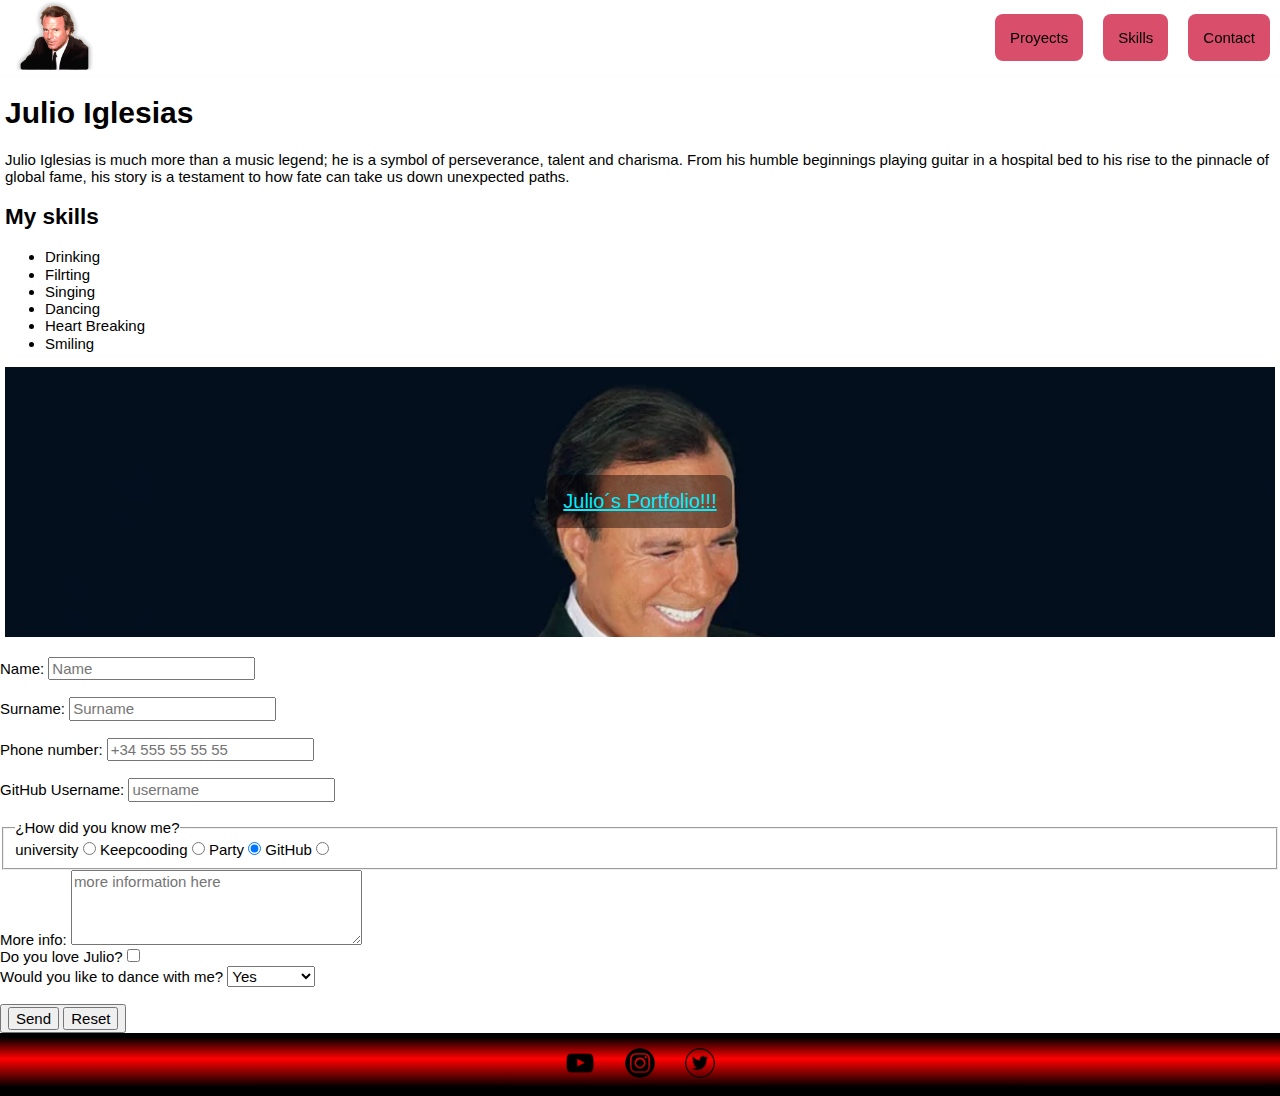
==== index.html @ 53099972 "estructuring the form" ====
<!DOCTYPE html>
<html lang="en">

<head>
    <meta charset="UTF-8">
    <meta name="viewport" content="width=device-width, initial-scale=1.0">
    <title>portfolio</title>
    <link rel="stylesheet" href="styles/normalize .css">
    <link rel="stylesheet" href="styles/common.css">
    <link rel="stylesheet" href="styles/header.css">
    <link rel="stylesheet" href="styles/banner.css">
    <link rel="stylesheet" href="styles/footer.css">
    <link rel="stylesheet" href="styles\form.css">
    <link rel="stylesheet" href="styles\comp.css">

</head>

<body class="all-body">

    <header class="header">
        <img class="header_image" src="assets\app\footer&header\julio png.png" alt="juio iglesias meme">
        <a class="comps btn_menu" href="#Menu">Menu</a>
        <div class="hiddbtn" style="display: flex; ">
            <a class="comps hiddenbtns" href="proyects.html">Proyects</a>
            <a class="comps hiddenbtns" href="#Skills">Skills</a>
            <a class="comps hiddenbtns" href="#Contact">Contact</a>
        </div>
    </header>

    <main class="main">
        <section class="name_description">
            <h1>Julio Iglesias</h1>
            <p>Julio Iglesias is much more than a music legend; he is a symbol of perseverance, talent and charisma.
                From his humble beginnings playing guitar in a hospital bed to his rise to the pinnacle of global fame,
                his story is a testament to how fate can take us down unexpected paths.</p>
        </section>

        <section id="Skills">
            <div class="skill_title">
                <h2>My skills</h1>
            </div>
            <div class="skills_bars">
                <ul>
                    <li>Drinking</li>
                    <li>Filrting</li>
                    <li>Singing</li>
                    <li>Dancing</li>
                    <li>Heart Breaking</li>
                    <li>Smiling</li>
                </ul>
            </div>
        </section>

        <section class="banner">
            <img src="assets\app\body\banner768.webp">
            <div class="content">
                <a href="proyects.html">Julio´s Portfolio!!!</a>
            </div>
        </section>
    </main>

    <section class="form">
        <form method="post">
            <div id="Contact">
                <label for="name">Name:</label>
                <input class="form_inputs" type="text" 
                name="name" id="name" placeholder="Name" 
                pattern="[a-zA-ZñÑáéíóúÁÉÍÓÚ\s]+" title="Please enter a valid name, only letters and spaces" 
                required>
            </div>
            <br>
            <div>
                <label for="Surname">Surname:</label>
                <input class="form_inputs" type="text" 
                name="Surname" id="Surname" placeholder="Surname"
                pattern="[a-zA-ZñÑáéíóúÁÉÍÓÚ\s]+" title="Please enter a valid surname, only letters and spaces"
                required>
            </div>
            <br>
            <div>
                <label for="Phone">Phone number:</label>
                <input class="form_inputs" type="tel" 
                name="Phone" id="Phone" placeholder="+34 555 55 55 55" 
                required 
                pattern="\+34 [0-9]{3} [0-9]{2} [0-9]{2} [0-9]{2}">
            </div>
            <br>
            <div>
                <label for="github">GitHub Username:</label>
                <input class="form_inputs" 
                type="text" name="github" 
                id="github" placeholder="username" 
                title="The username must contain only letters, numbers, and hyphens. It cannot start or end with a hyphen, and must be between 1 and 39 characters long." 
                required>
            </div>
        </form>
    </section>
    <br>
    <fieldset class="how">
        <legend for="choose">¿How did you know me?</legend>
        <label for="university">university</label>
        <input type="radio" id="university" name="how">
        <label for="Keepcooding">Keepcooding</label>
        <input type="radio" id="Keepcooding" name="how">
        <label for="Party">Party</label>
        <input type="radio" id="Party" name="how" checked>
        <label for="GitHub">GitHub</label>
        <input type="radio" id="GitHub" name="how">
    </fieldset>
    
    <div class="more_info">
        <label for="info">More info:</label>
        <textarea name="info" id="info" cols="30" rows="4" placeholder="more information here"></textarea>
    </div>
    

    <div class="love">
        <div>
            <label for="checkbox">Do you love Julio?</label>
            <input type="checkbox" name="checkbox" id="checkbox" maxlength="50">
        </div>
        <div>
            <label for="dance">Would you like to dance with me?</label>
            <select name="dance" id="dance">
                <option value="Yes">Yes</option>
                <option value="Of course">Of course</option>
            </select>
        </div>
    </div>
    <br>
    <div class="submit">
        <button>
            <input type="submit" value="Send">
            <input type="reset" value="Reset">
        </button>
    </div>
    

    <footer class="footer">
        <a href="https://www.youtube.com/channel/UCRdbdzGS_oGvT1CttIUzPFA" target="_blank" rel="noopener noreferrer">
            <img class="png" src="assets\app\footer&header\yt.png" alt="my  youtube account">
        </a>
        <a href="https://www.instagram.com/julioiglesias/?hl=es" target="_blank" rel="noopener noreferrer">
            <img class="png" src="assets\app\footer&header\ig.png" alt="my instagram account">
        </a>
        <a href="https://x.com/julioiglesias?lang=es" target="_blank" rel="noopener noreferrer">
            <img class="png" src="assets\app\footer&header\twitter.png" alt="my x account">
        </a>
    </footer>
</body>

</html>
---- styles/normalize .css ----
/*! normalize.css v8.0.1 | MIT License | github.com/necolas/normalize.css */

/* Document
   ========================================================================== */

/**
 * 1. Correct the line height in all browsers.
 * 2. Prevent adjustments of font size after orientation changes in iOS.
 */

html {
  line-height: 1.15; /* 1 */
  -webkit-text-size-adjust: 100%; /* 2 */
}

/* Sections
   ========================================================================== */

/**
 * Remove the margin in all browsers.
 */

body {
  margin: 0;
}

/**
 * Render the `main` element consistently in IE.
 */

main {
  display: block;
}

/**
 * Correct the font size and margin on `h1` elements within `section` and
 * `article` contexts in Chrome, Firefox, and Safari.
 */

h1 {
  font-size: 2em;
  margin: 0.67em 0;
}

/* Grouping content
   ========================================================================== */

/**
 * 1. Add the correct box sizing in Firefox.
 * 2. Show the overflow in Edge and IE.
 */

hr {
  box-sizing: content-box; /* 1 */
  height: 0; /* 1 */
  overflow: visible; /* 2 */
}

/**
 * 1. Correct the inheritance and scaling of font size in all browsers.
 * 2. Correct the odd `em` font sizing in all browsers.
 */

pre {
  font-family: monospace, monospace; /* 1 */
  font-size: 1em; /* 2 */
}

/* Text-level semantics
   ========================================================================== */

/**
 * Remove the gray background on active links in IE 10.
 */

a {
  background-color: transparent;
}

/**
 * 1. Remove the bottom border in Chrome 57-
 * 2. Add the correct text decoration in Chrome, Edge, IE, Opera, and Safari.
 */

abbr[title] {
  border-bottom: none; /* 1 */
  text-decoration: underline; /* 2 */
  text-decoration: underline dotted; /* 2 */
}

/**
 * Add the correct font weight in Chrome, Edge, and Safari.
 */

b,
strong {
  font-weight: bolder;
}

/**
 * 1. Correct the inheritance and scaling of font size in all browsers.
 * 2. Correct the odd `em` font sizing in all browsers.
 */

code,
kbd,
samp {
  font-family: monospace, monospace; /* 1 */
  font-size: 1em; /* 2 */
}

/**
 * Add the correct font size in all browsers.
 */

small {
  font-size: 80%;
}

/**
 * Prevent `sub` and `sup` elements from affecting the line height in
 * all browsers.
 */

sub,
sup {
  font-size: 75%;
  line-height: 0;
  position: relative;
  vertical-align: baseline;
}

sub {
  bottom: -0.25em;
}

sup {
  top: -0.5em;
}

/* Embedded content
   ========================================================================== */

/**
 * Remove the border on images inside links in IE 10.
 */

img {
  border-style: none;
}

/* Forms
   ========================================================================== */

/**
 * 1. Change the font styles in all browsers.
 * 2. Remove the margin in Firefox and Safari.
 */

button,
input,
optgroup,
select,
textarea {
  font-family: inherit; /* 1 */
  font-size: 100%; /* 1 */
  line-height: 1.15; /* 1 */
  margin: 0; /* 2 */
}

/**
 * Show the overflow in IE.
 * 1. Show the overflow in Edge.
 */

button,
input { /* 1 */
  overflow: visible;
}

/**
 * Remove the inheritance of text transform in Edge, Firefox, and IE.
 * 1. Remove the inheritance of text transform in Firefox.
 */

button,
select { /* 1 */
  text-transform: none;
}

/**
 * Correct the inability to style clickable types in iOS and Safari.
 */

button,
[type="button"],
[type="reset"],
[type="submit"] {
  -webkit-appearance: button;
}

/**
 * Remove the inner border and padding in Firefox.
 */

button::-moz-focus-inner,
[type="button"]::-moz-focus-inner,
[type="reset"]::-moz-focus-inner,
[type="submit"]::-moz-focus-inner {
  border-style: none;
  padding: 0;
}

/**
 * Restore the focus styles unset by the previous rule.
 */

button:-moz-focusring,
[type="button"]:-moz-focusring,
[type="reset"]:-moz-focusring,
[type="submit"]:-moz-focusring {
  outline: 1px dotted ButtonText;
}

/**
 * Correct the padding in Firefox.
 */

fieldset {
  padding: 0.35em 0.75em 0.625em;
}

/**
 * 1. Correct the text wrapping in Edge and IE.
 * 2. Correct the color inheritance from `fieldset` elements in IE.
 * 3. Remove the padding so developers are not caught out when they zero out
 *    `fieldset` elements in all browsers.
 */

legend {
  box-sizing: border-box; /* 1 */
  color: inherit; /* 2 */
  display: table; /* 1 */
  max-width: 100%; /* 1 */
  padding: 0; /* 3 */
  white-space: normal; /* 1 */
}

/**
 * Add the correct vertical alignment in Chrome, Firefox, and Opera.
 */

progress {
  vertical-align: baseline;
}

/**
 * Remove the default vertical scrollbar in IE 10+.
 */

textarea {
  overflow: auto;
}

/**
 * 1. Add the correct box sizing in IE 10.
 * 2. Remove the padding in IE 10.
 */

[type="checkbox"],
[type="radio"] {
  box-sizing: border-box; /* 1 */
  padding: 0; /* 2 */
}

/**
 * Correct the cursor style of increment and decrement buttons in Chrome.
 */

[type="number"]::-webkit-inner-spin-button,
[type="number"]::-webkit-outer-spin-button {
  height: auto;
}

/**
 * 1. Correct the odd appearance in Chrome and Safari.
 * 2. Correct the outline style in Safari.
 */

[type="search"] {
  -webkit-appearance: textfield; /* 1 */
  outline-offset: -2px; /* 2 */
}

/**
 * Remove the inner padding in Chrome and Safari on macOS.
 */

[type="search"]::-webkit-search-decoration {
  -webkit-appearance: none;
}

/**
 * 1. Correct the inability to style clickable types in iOS and Safari.
 * 2. Change font properties to `inherit` in Safari.
 */

::-webkit-file-upload-button {
  -webkit-appearance: button; /* 1 */
  font: inherit; /* 2 */
}

/* Interactive
   ========================================================================== */

/*
 * Add the correct display in Edge, IE 10+, and Firefox.
 */

details {
  display: block;
}

/*
 * Add the correct display in all browsers.
 */

summary {
  display: list-item;
}

/* Misc
   ========================================================================== */

/**
 * Add the correct display in IE 10+.
 */

template {
  display: none;
}

/**
 * Add the correct display in IE 10.
 */

[hidden] {
  display: none;
}

*{
  box-sizing: border-box;
}
---- styles/common.css ----
:root{
    --bg-color: #000000;
    --foot-bg: #c2dfe3;
    --main-font: sans-serif;
    --main-font-color: #ffffff;
    --head-color : rgba(22, 22, 27, 0);
    font-size: 15px ;
    font-family: "Roboto", sans-serif;
    font-weight: 500;
    
}
.all-body{
    background-color: var(--bg-color);
    font-family: var(--main-font);
    color: var(--main-font-color);
}
.main{
    margin-left: 5px;
    margin-right: 5px;
} 

@media print{
    .header, .footer{
        display: none;
    }
}

@media screen and (prefers-color-scheme: light){
    :root{
        --bg-color: #ffffff;
        --main-font-color: #000000;
    }
}
---- styles/header.css ----
.header{
    position: sticky;
    top: 0;
    z-index: 10;
    background-color:var(--head-color);
    display: flex;   
    justify-content:space-between;
    align-items: center;
    border-bottom: 1px solid rgb(253, 252, 252);
    .btn_menu{
        position: fixed;
        right: 0;
        margin-right: 1rem;
        padding: 18px;
    }
    .hiddenbtns{
        display: flex;
        justify-content: space-between;
        width: 50%;
        margin: 10px;
        padding: 15px;
        display: none;
    }

    @media screen and (width > 768px ){
        .hiddenbtns{
            display: block;
        }
        .btn_menu{
            display:none;
        }
    }

    .header_image{
        width: auto;
        height: 5rem;
        margin-left: 1rem;
    }
}
---- styles/banner.css ----
.banner {
    height: 30vh;
    display: flex;                      
    align-items: center;               
    justify-content: center;            
    position: relative;
    overflow: hidden;
    margin-bottom: 20px;

    .content {
        a{
            font-size: 20px;
            padding: 1rem;
            color: rgb(5, 236, 253);
            background-color: rgba(9, 1, 1, 0.436);
            border-radius: 10px;
            display: inline-block;  
            }           
        }

    img {
        z-index: -1;
        width: 100%;
        height: auto;
        position: absolute;
        top: 0;                       
        left: 0;                     
    }
}
---- styles/footer.css ----
.footer{
    padding: 1rem;
    background: rgb(0,0,0);
    background: linear-gradient(0deg, rgba(0,0,0,1) 14%, rgba(255,1,1,1) 59%, rgba(0,0,0,1) 93%);display: flex;
    justify-content: center;
    gap: 2em;
    flex-wrap: wrap;

    img{
        width: 2em;
        height: auto;
    }
}
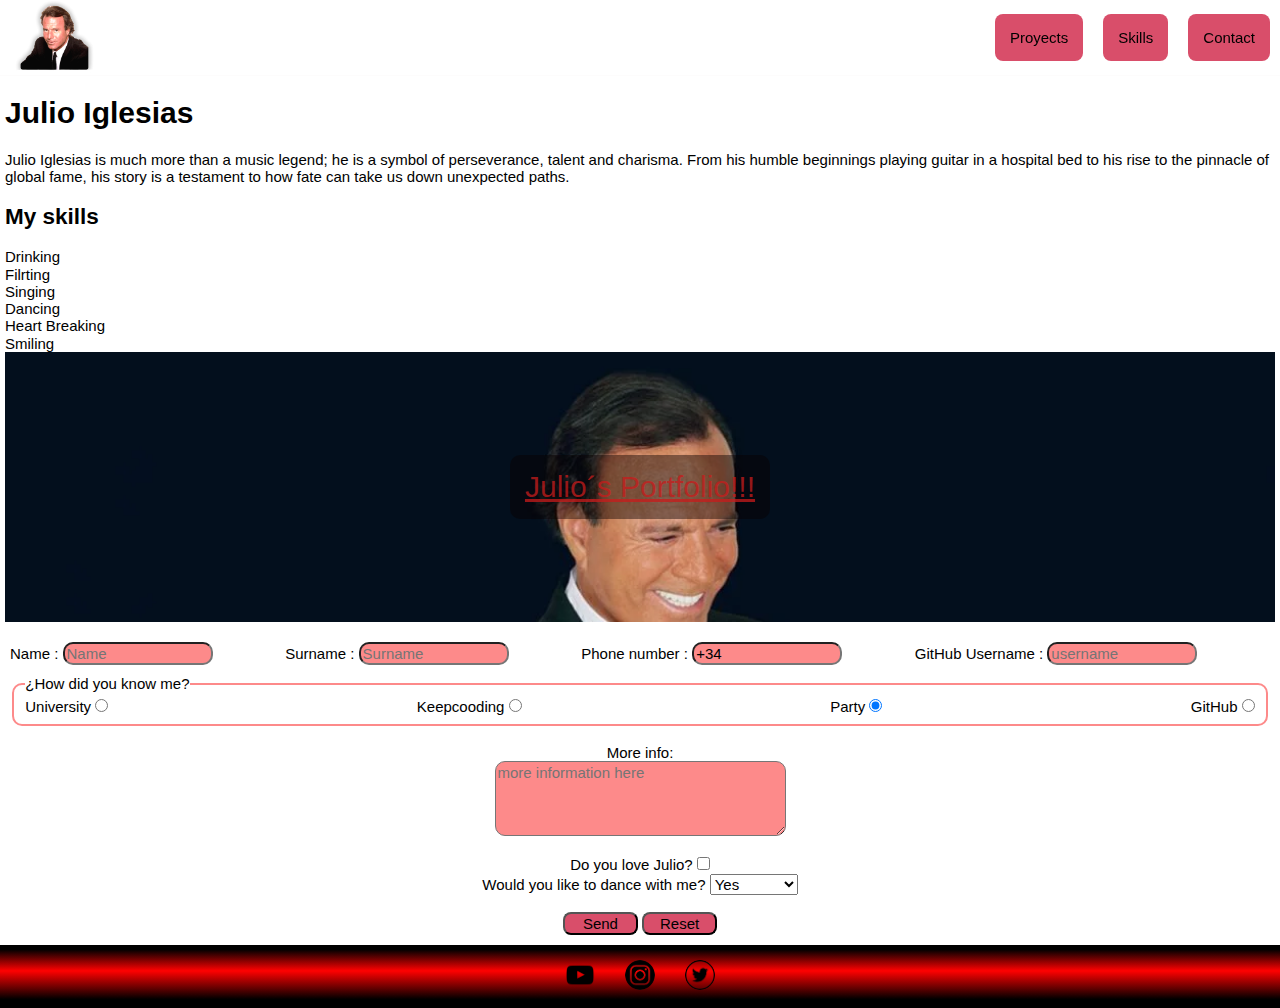
==== commit 2fc46466: "form finished" ====
--- a/index.html
+++ b/index.html
@@ -12,19 +12,20 @@
     <link rel="stylesheet" href="styles/footer.css">
     <link rel="stylesheet" href="styles\form.css">
     <link rel="stylesheet" href="styles\comp.css">
+    <link rel="stylesheet" href="styles\progress_bars.css">
 
 </head>
 
 <body class="all-body">
 
     <header class="header">
-        <img class="header_image" src="assets\app\footer&header\julio png.png" alt="juio iglesias meme">
-        <a class="comps btn_menu" href="#Menu">Menu</a>
-        <div class="hiddbtn" style="display: flex; ">
-            <a class="comps hiddenbtns" href="proyects.html">Proyects</a>
-            <a class="comps hiddenbtns" href="#Skills">Skills</a>
-            <a class="comps hiddenbtns" href="#Contact">Contact</a>
-        </div>
+            <img class="header_image" src="assets\app\footer&header\julio png.png" alt="juio iglesias meme">
+            <a class="comps btn_menu" href="#Menu">Menu</a>
+            <div class="hiddbtn" style="display: flex; ">
+                <a class="comps hiddenbtns" href="proyects.html">Proyects</a>
+                <a class="comps hiddenbtns" href="#Skills">Skills</a>
+                <a class="comps hiddenbtns" href="#Contact">Contact</a>
+            </div>
     </header>
 
     <main class="main">
@@ -36,18 +37,16 @@
         </section>
 
         <section id="Skills">
-            <div class="skill_title">
+            <div>
                 <h2>My skills</h1>
             </div>
-            <div class="skills_bars">
-                <ul>
-                    <li>Drinking</li>
-                    <li>Filrting</li>
-                    <li>Singing</li>
-                    <li>Dancing</li>
-                    <li>Heart Breaking</li>
-                    <li>Smiling</li>
-                </ul>
+            <div class="progress-bar">
+                    <div class="progress-element">Drinking</div>
+                    <div class="progress-element">Filrting</div>
+                    <div class="progress-element">Singing</div>
+                    <div class="progress-element">Dancing</div>
+                    <div class="progress-element">Heart Breaking</div>
+                    <div class="progress-element">Smiling</div>
             </div>
         </section>
 
@@ -59,65 +58,70 @@
         </section>
     </main>
 
-    <section class="form">
-        <form method="post">
-            <div id="Contact">
-                <label for="name">Name:</label>
-                <input class="form_inputs" type="text" 
-                name="name" id="name" placeholder="Name" 
-                pattern="[a-zA-ZñÑáéíóúÁÉÍÓÚ\s]+" title="Please enter a valid name, only letters and spaces" 
-                required>
+    <form class="full-form"  method="post">
+        <section class="form">
+            <div class="form_element" id="Contact">
+                <label for="name">Name :</label>
+                <input type="text" name="name" id="name" placeholder="Name"
+                    pattern="[a-zA-ZñÑáéíóúÁÉÍÓÚ\s]+" title="Please enter a valid name, only letters and spaces"
+                    required>
             </div>
             <br>
-            <div>
-                <label for="Surname">Surname:</label>
-                <input class="form_inputs" type="text" 
-                name="Surname" id="Surname" placeholder="Surname"
-                pattern="[a-zA-ZñÑáéíóúÁÉÍÓÚ\s]+" title="Please enter a valid surname, only letters and spaces"
-                required>
+            <div class="form_element">
+                <label for="Surname">Surname :</label>
+                <input type="text" name="Surname" id="Surname" placeholder="Surname"
+                    pattern="[a-zA-ZñÑáéíóúÁÉÍÓÚ\s]+" title="Please enter a valid surname, only letters and spaces"
+                    required>
             </div>
             <br>
-            <div>
-                <label for="Phone">Phone number:</label>
-                <input class="form_inputs" type="tel" 
-                name="Phone" id="Phone" placeholder="+34 555 55 55 55" 
-                required 
-                pattern="\+34 [0-9]{3} [0-9]{2} [0-9]{2} [0-9]{2}">
+            <div class="form_element">
+                <label for="Phone">Phone number :</label>
+                <input type="tel" name="Phone" id="Phone" placeholder="+34 555 55 55 55" required
+                    maxlength="17" value="+34 " pattern="\+34 [0-9]{3} [0-9]{2} [0-9]{2} [0-9]{2}">
             </div>
             <br>
-            <div>
-                <label for="github">GitHub Username:</label>
-                <input class="form_inputs" 
-                type="text" name="github" 
-                id="github" placeholder="username" 
-                title="The username must contain only letters, numbers, and hyphens. It cannot start or end with a hyphen, and must be between 1 and 39 characters long." 
-                required>
+            <div class="form_element">
+                <label for="github">GitHub Username :</label>
+                <input type="text" name="github" id="github" placeholder="username"
+                    title="The username must contain only letters, numbers, and hyphens. It cannot start or end with a hyphen, and must be between 1 and 39 characters long."
+                    required>
             </div>
-        </form>
-    </section>
-    <br>
+        </section>
+
     <fieldset class="how">
         <legend for="choose">¿How did you know me?</legend>
-        <label for="university">university</label>
-        <input type="radio" id="university" name="how">
-        <label for="Keepcooding">Keepcooding</label>
-        <input type="radio" id="Keepcooding" name="how">
-        <label for="Party">Party</label>
-        <input type="radio" id="Party" name="how" checked>
-        <label for="GitHub">GitHub</label>
-        <input type="radio" id="GitHub" name="how">
+        <div>
+            <label for="university">University</label>
+            <input type="radio" id="university" name="how">
+        </div>
+        <div>
+            <label for="Keepcooding">Keepcooding</label>
+            <input type="radio" id="Keepcooding" name="how">
+        </div>
+        <div>
+            <label for="Party">Party</label>
+            <input type="radio" id="Party" name="how" checked>
+        </div>
+        <div>
+            <label for="GitHub">GitHub</label>
+            <input type="radio" id="GitHub" name="how">
+        </div>
     </fieldset>
-    
+    <br>
     <div class="more_info">
-        <label for="info">More info:</label>
-        <textarea name="info" id="info" cols="30" rows="4" placeholder="more information here"></textarea>
+        <div>
+            <label for="info">More info:</label>
+        </div>
+        <div>
+            <textarea name="info" id="info" cols="30" rows="4" 
+            placeholder="more information here" maxlength="150"></textarea>
+        </div>
     </div>
-    
-
+    <br>
     <div class="love">
         <div>
             <label for="checkbox">Do you love Julio?</label>
-            <input type="checkbox" name="checkbox" id="checkbox" maxlength="50">
+            <input type="checkbox" name="checkbox" id="checkbox" >
         </div>
         <div>
             <label for="dance">Would you like to dance with me?</label>
@@ -129,12 +133,13 @@
     </div>
     <br>
     <div class="submit">
-        <button>
-            <input type="submit" value="Send">
-            <input type="reset" value="Reset">
-        </button>
+        <div>
+            <input class="comps" type="submit" value="Send">
+            <input class="comps" type="reset" value="Reset">
+        </div>
     </div>
-    
+    </form>
+
 
     <footer class="footer">
         <a href="https://www.youtube.com/channel/UCRdbdzGS_oGvT1CttIUzPFA" target="_blank" rel="noopener noreferrer">
--- a/styles/banner.css
+++ b/styles/banner.css
@@ -8,10 +8,10 @@
     margin-bottom: 20px;
 
     .content {
-        a{
-            font-size: 20px;
+        a{  
+            font-size: 2rem;
             padding: 1rem;
-            color: rgb(5, 236, 253);
+            color: rgba(199, 28, 28, 0.758);
             background-color: rgba(9, 1, 1, 0.436);
             border-radius: 10px;
             display: inline-block;  
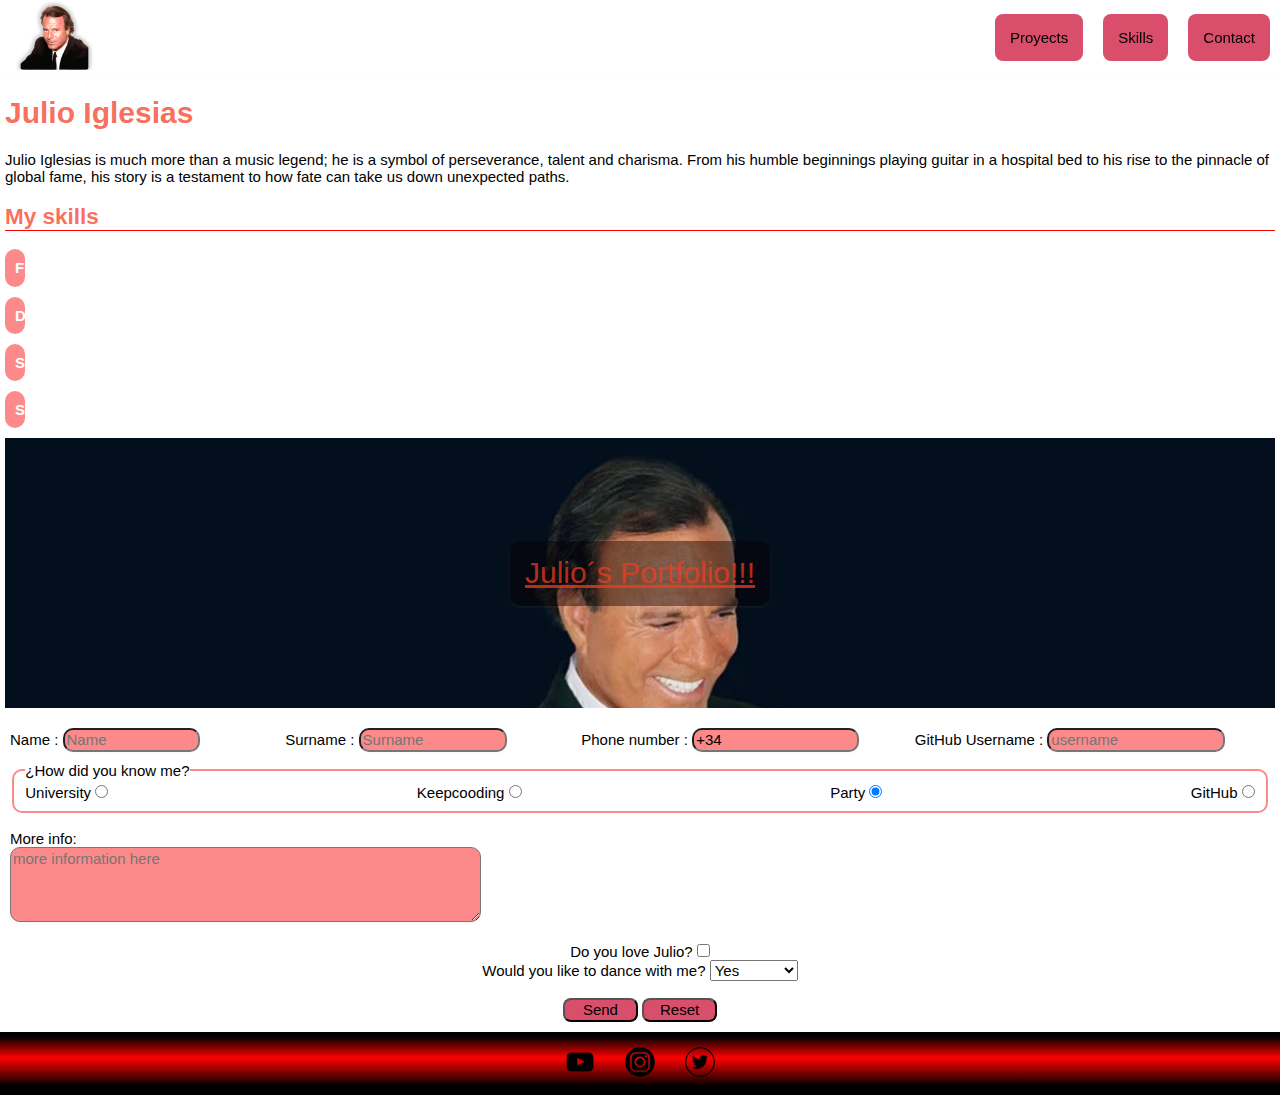
==== commit 5cf70e75: "load-skills-bars" ====
--- a/index.html
+++ b/index.html
@@ -36,24 +36,20 @@
                 his story is a testament to how fate can take us down unexpected paths.</p>
         </section>
 
-        <section id="Skills">
-            <div>
-                <h2>My skills</h1>
-            </div>
-            <div class="progress-bar">
-                    <div class="progress-element">Drinking</div>
-                    <div class="progress-element">Filrting</div>
-                    <div class="progress-element">Singing</div>
-                    <div class="progress-element">Dancing</div>
-                    <div class="progress-element">Heart Breaking</div>
-                    <div class="progress-element">Smiling</div>
-            </div>
+        <section class="skills" id="Skills">
+            <h2>My skills</h1>
+                <ul class="skill_list">
+                    <li class="bar1">Filrting</li>
+                    <li class="bar2">Drinkig</li>
+                    <li class="bar3">Singing</li>
+                    <li class="bar4">Smiling</li>
+            </ul>
         </section>
 
         <section class="banner">
             <img src="assets\app\body\banner768.webp">
             <div class="content">
-                <a href="proyects.html">Julio´s Portfolio!!!</a>
+                <a class="shadow" href="proyects.html">Julio´s Portfolio!!!</a>
             </div>
         </section>
     </main>
@@ -62,27 +58,27 @@
         <section class="form">
             <div class="form_element" id="Contact">
                 <label for="name">Name :</label>
-                <input type="text" name="name" id="name" placeholder="Name"
+                <input class="shadow" type="text" name="name" id="name" placeholder="Name"
                     pattern="[a-zA-ZñÑáéíóúÁÉÍÓÚ\s]+" title="Please enter a valid name, only letters and spaces"
                     required>
             </div>
             <br>
             <div class="form_element">
                 <label for="Surname">Surname :</label>
-                <input type="text" name="Surname" id="Surname" placeholder="Surname"
+                <input class="shadow" type="text" name="Surname" id="Surname" placeholder="Surname"
                     pattern="[a-zA-ZñÑáéíóúÁÉÍÓÚ\s]+" title="Please enter a valid surname, only letters and spaces"
                     required>
             </div>
             <br>
             <div class="form_element">
                 <label for="Phone">Phone number :</label>
-                <input type="tel" name="Phone" id="Phone" placeholder="+34 555 55 55 55" required
+                <input class="shadow" type="tel" name="Phone" id="Phone" placeholder="+34 555 55 55 55" required
                     maxlength="17" value="+34 " pattern="\+34 [0-9]{3} [0-9]{2} [0-9]{2} [0-9]{2}">
             </div>
             <br>
             <div class="form_element">
                 <label for="github">GitHub Username :</label>
-                <input type="text" name="github" id="github" placeholder="username"
+                <input class="shadow" type="text" name="github" id="github" placeholder="username"
                     title="The username must contain only letters, numbers, and hyphens. It cannot start or end with a hyphen, and must be between 1 and 39 characters long."
                     required>
             </div>
@@ -113,7 +109,7 @@
             <label for="info">More info:</label>
         </div>
         <div>
-            <textarea name="info" id="info" cols="30" rows="4" 
+            <textarea class="shadow" name="info" id="info" cols="50" rows="4" 
             placeholder="more information here" maxlength="150"></textarea>
         </div>
     </div>
@@ -134,7 +130,7 @@
     <br>
     <div class="submit">
         <div>
-            <input class="comps" type="submit" value="Send">
+            <input  class="comps" type="submit" value="Send">
             <input class="comps" type="reset" value="Reset">
         </div>
     </div>
--- a/styles/common.css
+++ b/styles/common.css
@@ -4,6 +4,8 @@
     --main-font: sans-serif;
     --main-font-color: #ffffff;
     --head-color : rgba(22, 22, 27, 0);
+    --comps-bg-color: #fb020276;
+    --h-colors: #f63a21bd;
     font-size: 15px ;
     font-family: "Roboto", sans-serif;
     font-weight: 500;
@@ -15,6 +17,9 @@
     color: var(--main-font-color);
 }
 .main{
+    h1{
+        color: var(--h-colors);
+    }
     margin-left: 5px;
     margin-right: 5px;
 } 
--- a/styles/banner.css
+++ b/styles/banner.css
@@ -11,7 +11,7 @@
         a{  
             font-size: 2rem;
             padding: 1rem;
-            color: rgba(199, 28, 28, 0.758);
+            color: var(--h-colors);
             background-color: rgba(9, 1, 1, 0.436);
             border-radius: 10px;
             display: inline-block;  
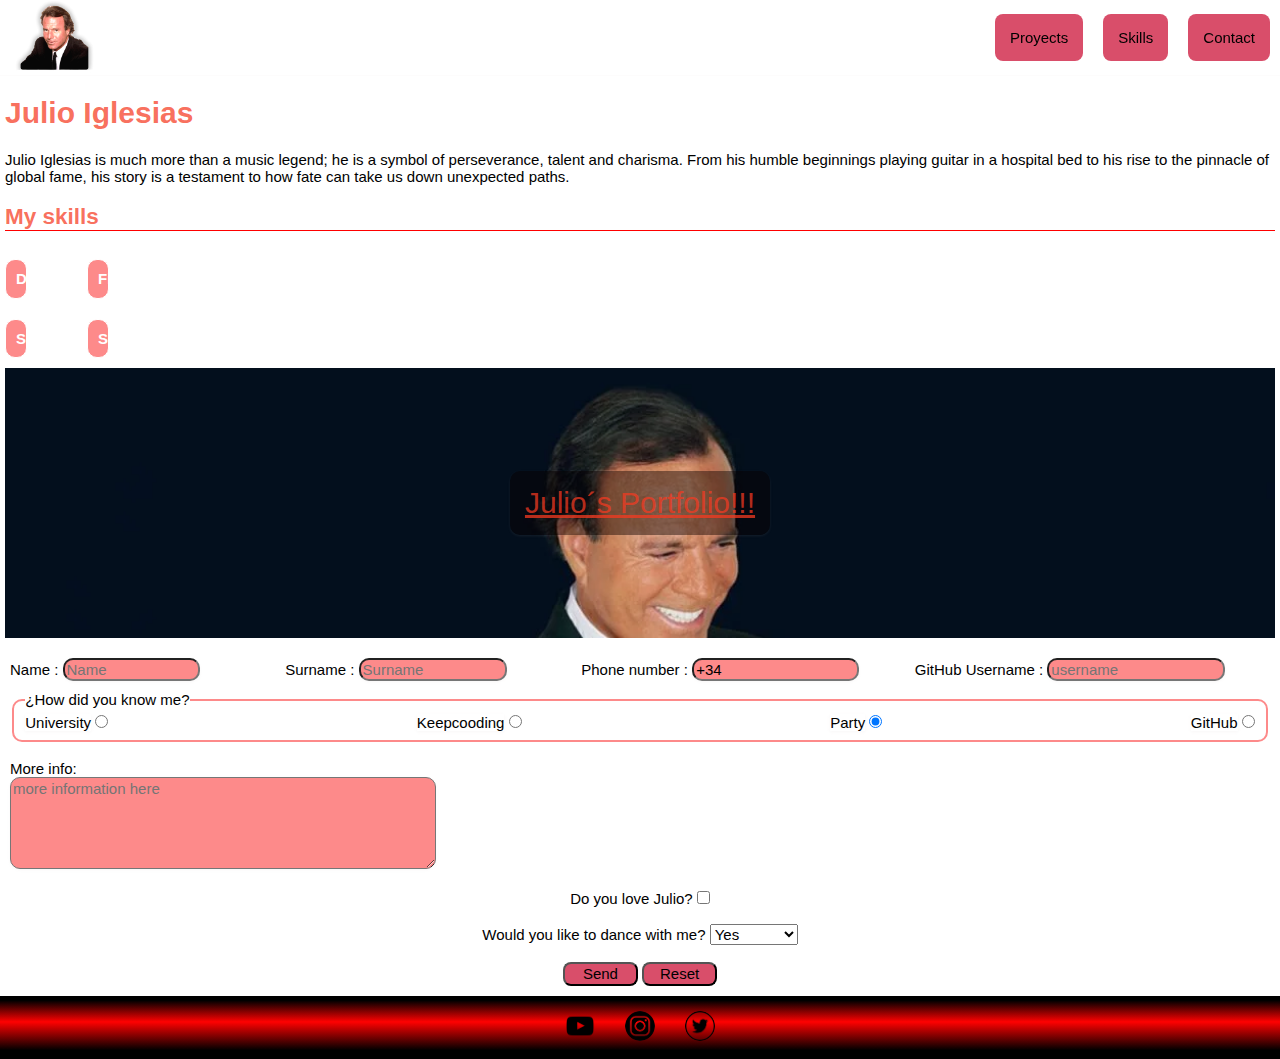
==== commit a0635a40: "skills loading bar done" ====
--- a/index.html
+++ b/index.html
@@ -13,13 +13,14 @@
     <link rel="stylesheet" href="styles\form.css">
     <link rel="stylesheet" href="styles\comp.css">
     <link rel="stylesheet" href="styles\progress_bars.css">
-
+    <meta property="og:title" content="Portfolio" >
+    <meta property="og:description" content="Julio Iglesias portfolio" >
 </head>
 
 <body class="all-body">
 
     <header class="header">
-            <img class="header_image" src="assets\app\footer&header\julio png.png" alt="juio iglesias meme">
+            <img class="header_image" class="shadow" src="assets\app\footer&header\julio png.png" alt="juio iglesias meme">
             <a class="comps btn_menu" href="#Menu">Menu</a>
             <div class="hiddbtn" style="display: flex; ">
                 <a class="comps hiddenbtns" href="proyects.html">Proyects</a>
@@ -38,16 +39,20 @@
 
         <section class="skills" id="Skills">
             <h2>My skills</h1>
-                <ul class="skill_list">
+            <ul class="skill_list">
+                <div>
+                    <li class="bar2">Drinkig</li>
                     <li class="bar1">Filrting</li>
-                    <li class="bar2">Drinkig</li>
+                </div>
+                <div>
                     <li class="bar3">Singing</li>
                     <li class="bar4">Smiling</li>
+                </div>
             </ul>
         </section>
 
         <section class="banner">
-            <img src="assets\app\body\banner768.webp">
+            <img src="assets\app\body\banner768.webp" alt="julio iglesias clapping">
             <div class="content">
                 <a class="shadow" href="proyects.html">Julio´s Portfolio!!!</a>
             </div>
@@ -87,19 +92,19 @@
     <fieldset class="how">
         <legend for="choose">¿How did you know me?</legend>
         <div>
-            <label for="university">University</label>
+            <label class="shadow" for="university">University</label>
             <input type="radio" id="university" name="how">
         </div>
         <div>
-            <label for="Keepcooding">Keepcooding</label>
+            <label class="shadow" for="Keepcooding">Keepcooding</label>
             <input type="radio" id="Keepcooding" name="how">
         </div>
         <div>
-            <label for="Party">Party</label>
+            <label class="shadow" for="Party">Party</label>
             <input type="radio" id="Party" name="how" checked>
         </div>
         <div>
-            <label for="GitHub">GitHub</label>
+            <label class="shadow" for="GitHub">GitHub</label>
             <input type="radio" id="GitHub" name="how">
         </div>
     </fieldset>
@@ -109,7 +114,7 @@
             <label for="info">More info:</label>
         </div>
         <div>
-            <textarea class="shadow" name="info" id="info" cols="50" rows="4" 
+            <textarea class="shadow" name="info" id="info" cols="45" rows="5" 
             placeholder="more information here" maxlength="150"></textarea>
         </div>
     </div>
@@ -119,6 +124,7 @@
             <label for="checkbox">Do you love Julio?</label>
             <input type="checkbox" name="checkbox" id="checkbox" >
         </div>
+        <br>
         <div>
             <label for="dance">Would you like to dance with me?</label>
             <select name="dance" id="dance">
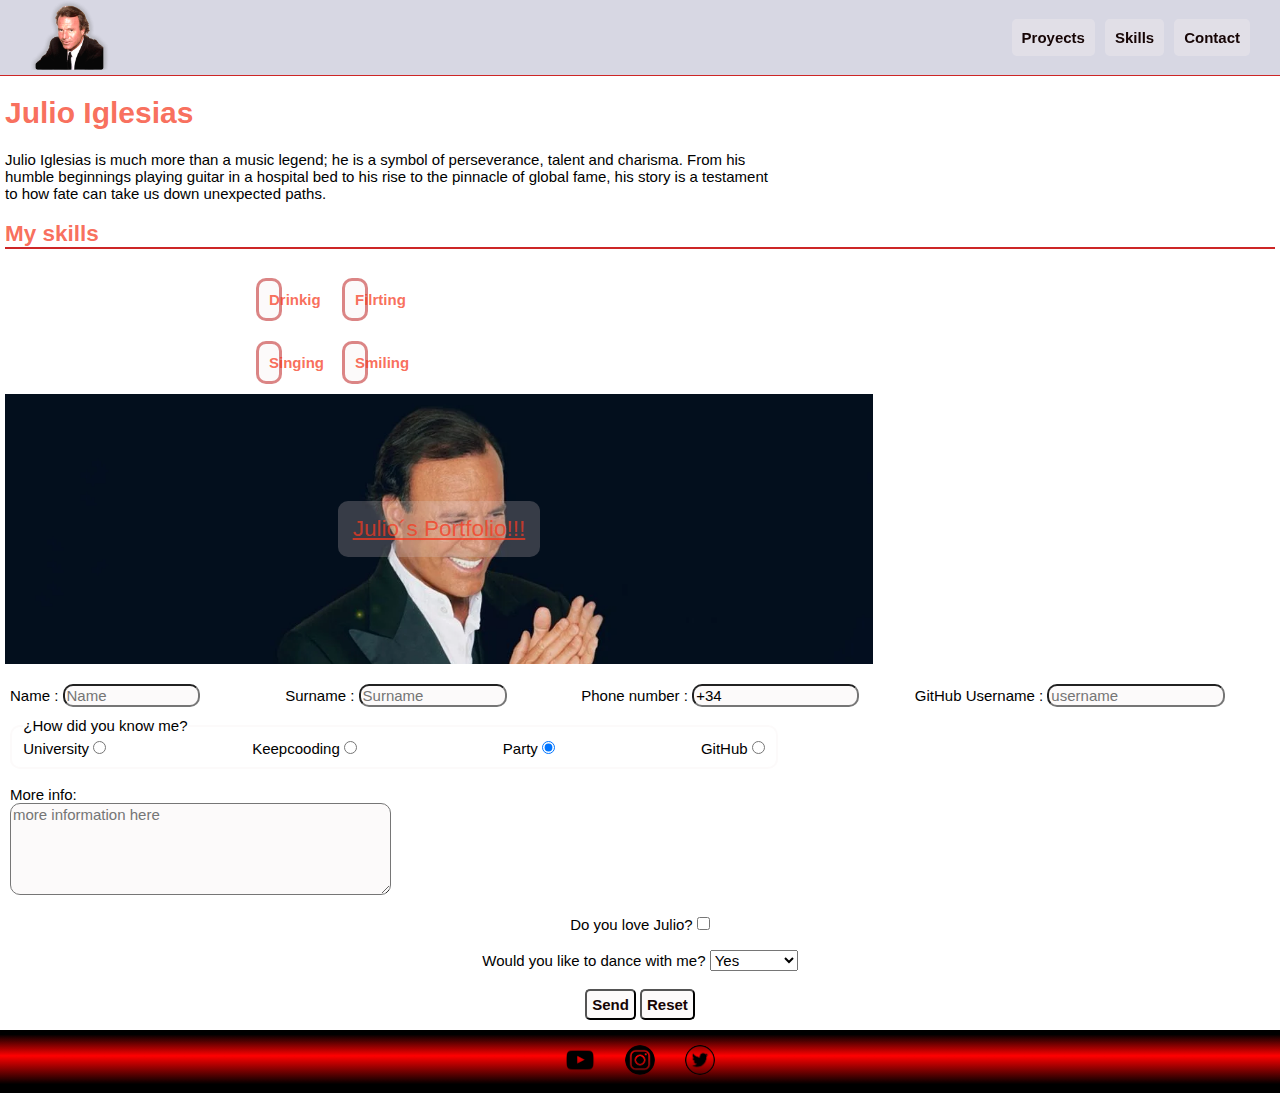
==== commit 5ee6f8cc: "adjusting colors and sizes" ====
--- a/index.html
+++ b/index.html
@@ -13,20 +13,20 @@
     <link rel="stylesheet" href="styles\form.css">
     <link rel="stylesheet" href="styles\comp.css">
     <link rel="stylesheet" href="styles\progress_bars.css">
-    <meta property="og:title" content="Portfolio" >
-    <meta property="og:description" content="Julio Iglesias portfolio" >
+    <meta property="og:title" content="Portfolio">
+    <meta property="og:description" content="Julio Iglesias portfolio">
 </head>
 
 <body class="all-body">
 
     <header class="header">
-            <img class="header_image" class="shadow" src="assets\app\footer&header\julio png.png" alt="juio iglesias meme">
-            <a class="comps btn_menu" href="#Menu">Menu</a>
-            <div class="hiddbtn" style="display: flex; ">
-                <a class="comps hiddenbtns" href="proyects.html">Proyects</a>
-                <a class="comps hiddenbtns" href="#Skills">Skills</a>
-                <a class="comps hiddenbtns" href="#Contact">Contact</a>
-            </div>
+        <img class="header_image" class="shadow" src="assets\app\footer&header\julio png.png" alt="juio iglesias meme">
+        <a class="comps btn_menu" href="#Menu">Menu</a>
+        <div class="extended_buttons">
+            <a class="hiddenbtns comps " href="proyects.html">Proyects</a>
+            <a class="comps hiddenbtns" href="#Skills">Skills</a>
+            <a class="comps hiddenbtns" href="#Contact">Contact</a>
+        </div>
     </header>
 
     <main class="main">
@@ -39,16 +39,16 @@
 
         <section class="skills" id="Skills">
             <h2>My skills</h1>
-            <ul class="skill_list">
-                <div>
-                    <li class="bar2">Drinkig</li>
-                    <li class="bar1">Filrting</li>
-                </div>
-                <div>
-                    <li class="bar3">Singing</li>
-                    <li class="bar4">Smiling</li>
-                </div>
-            </ul>
+                <ul class="skill_list">
+                    <div>
+                        <li class="bar2">Drinkig</li>
+                        <li class="bar1">Filrting</li>
+                    </div>
+                    <div>
+                        <li class="bar3">Singing</li>
+                        <li class="bar4">Smiling</li>
+                    </div>
+                </ul>
         </section>
 
         <section class="banner">
@@ -59,7 +59,7 @@
         </section>
     </main>
 
-    <form class="full-form"  method="post">
+    <form class="full-form" method="post">
         <section class="form">
             <div class="form_element" id="Contact">
                 <label for="name">Name :</label>
@@ -89,57 +89,57 @@
             </div>
         </section>
 
-    <fieldset class="how">
-        <legend for="choose">¿How did you know me?</legend>
-        <div>
-            <label class="shadow" for="university">University</label>
-            <input type="radio" id="university" name="how">
-        </div>
-        <div>
-            <label class="shadow" for="Keepcooding">Keepcooding</label>
-            <input type="radio" id="Keepcooding" name="how">
-        </div>
-        <div>
-            <label class="shadow" for="Party">Party</label>
-            <input type="radio" id="Party" name="how" checked>
-        </div>
-        <div>
-            <label class="shadow" for="GitHub">GitHub</label>
-            <input type="radio" id="GitHub" name="how">
-        </div>
-    </fieldset>
-    <br>
-    <div class="more_info">
-        <div>
-            <label for="info">More info:</label>
-        </div>
-        <div>
-            <textarea class="shadow" name="info" id="info" cols="45" rows="5" 
-            placeholder="more information here" maxlength="150"></textarea>
-        </div>
-    </div>
-    <br>
-    <div class="love">
-        <div>
-            <label for="checkbox">Do you love Julio?</label>
-            <input type="checkbox" name="checkbox" id="checkbox" >
+        <fieldset class="how">
+            <legend for="choose">¿How did you know me?</legend>
+            <div>
+                <label class="shadow" for="university">University</label>
+                <input type="radio" id="university" name="how">
+            </div>
+            <div>
+                <label class="shadow" for="Keepcooding">Keepcooding</label>
+                <input type="radio" id="Keepcooding" name="how">
+            </div>
+            <div>
+                <label class="shadow" for="Party">Party</label>
+                <input type="radio" id="Party" name="how" checked>
+            </div>
+            <div>
+                <label class="shadow" for="GitHub">GitHub</label>
+                <input type="radio" id="GitHub" name="how">
+            </div>
+        </fieldset>
+        <br>
+        <div class="more_info">
+            <div>
+                <label for="info">More info:</label>
+            </div>
+            <div>
+                <textarea class="shadow" name="info" id="info" cols="40" rows="5" placeholder="more information here"
+                    maxlength="150"></textarea>
+            </div>
         </div>
         <br>
-        <div>
-            <label for="dance">Would you like to dance with me?</label>
-            <select name="dance" id="dance">
-                <option value="Yes">Yes</option>
-                <option value="Of course">Of course</option>
-            </select>
+        <div class="love">
+            <div>
+                <label for="checkbox">Do you love Julio?</label>
+                <input type="checkbox" name="checkbox" id="checkbox">
+            </div>
+            <br>
+            <div>
+                <label for="dance">Would you like to dance with me?</label>
+                <select name="dance" id="dance">
+                    <option value="Yes">Yes</option>
+                    <option value="Of course">Of course</option>
+                </select>
+            </div>
         </div>
-    </div>
-    <br>
-    <div class="submit">
-        <div>
-            <input  class="comps" type="submit" value="Send">
-            <input class="comps" type="reset" value="Reset">
+        <br>
+        <div class="submit">
+            <div>
+                <input class="comps" type="submit" value="Send">
+                <input class="comps" type="reset" value="Reset">
+            </div>
         </div>
-    </div>
     </form>
 
 
--- a/styles/common.css
+++ b/styles/common.css
@@ -1,37 +1,53 @@
-:root{
+:root {
     --bg-color: #000000;
-    --foot-bg: #c2dfe3;
+    --foot-bg: #f7f8f949;
     --main-font: sans-serif;
     --main-font-color: #ffffff;
-    --head-color : rgba(22, 22, 27, 0);
-    --comps-bg-color: #fb020276;
+    --bttn-font-colors: rgb(22, 5, 5);
+    --head-color: rgba(196, 196, 213, 0.67);
+    --comps-bg-color: #f5efef53;
+    --bttns-bg-color: rgb(80, 73, 73);
+    --footer-png-hover: rgba(10, 5, 5, 0.569);
     --h-colors: #f63a21bd;
-    font-size: 15px ;
+    --box-sh: 0 1px 3px rgba(196, 176, 176, 0.103);
+    --box-sh-end: 0 10px 20px rgba(242, 77, 77, 0.414);
+    --bar-border: rgba(190, 34, 34, 0.544);
+    --bottom-border-color: rgb(205, 38, 38);
+    --banners-bg-color: rgba(222, 204, 204, 0.239);
+    font-size: 15px;
     font-family: "Roboto", sans-serif;
     font-weight: 500;
-    
 }
-.all-body{
+
+.all-body {
     background-color: var(--bg-color);
     font-family: var(--main-font);
     color: var(--main-font-color);
 }
-.main{
-    h1{
+
+.main {
+    h1 {
         color: var(--h-colors);
     }
+
     margin-left: 5px;
     margin-right: 5px;
-} 
 
-@media print{
-    .header, .footer{
+    p {
+        max-width: 768px;
+    }
+}
+
+@media print {
+
+    .header,
+    .footer {
         display: none;
     }
 }
 
-@media screen and (prefers-color-scheme: light){
-    :root{
+@media screen and (prefers-color-scheme: light) {
+    :root {
         --bg-color: #ffffff;
         --main-font-color: #000000;
     }
--- a/styles/header.css
+++ b/styles/header.css
@@ -7,19 +7,20 @@
     display: flex;   
     justify-content:space-between;
     align-items: center;
-    border-bottom: 1px solid rgb(253, 252, 252);
+    border-bottom: 1px solid var(--bottom-border-color);
     .btn_menu{
         position: fixed;
         right: 0;
         margin-right: 1rem;
-        padding: 18px;
+        padding: 15px;
+
     }
     .hiddenbtns{
         display: flex;
         justify-content: space-between;
-        width: 50%;
-        margin: 10px;
-        padding: 15px;
+        align-items: center;
+        margin: auto;
+        padding: 10px;
         display: none;
     }
 
@@ -35,10 +36,14 @@
     .header_image{
         width: auto;
         height: 5rem;
-        margin-left: 1rem;
+        margin-left: 2rem;
     }
 }
 
+.extended_buttons{
+    display: flex;
+    gap: 10px;
+    margin-right: 2rem;
+}
 
 
-
--- a/styles/banner.css
+++ b/styles/banner.css
@@ -1,5 +1,6 @@
 .banner {
     height: 30vh;
+    max-width: 868px;
     display: flex;                      
     align-items: center;               
     justify-content: center;            
@@ -9,10 +10,10 @@
 
     .content {
         a{  
-            font-size: 2rem;
+            font-size: 1.5rem;
             padding: 1rem;
             color: var(--h-colors);
-            background-color: rgba(9, 1, 1, 0.436);
+            background-color: var(--banners-bg-color);
             border-radius: 10px;
             display: inline-block;  
             }           
--- a/styles/footer.css
+++ b/styles/footer.css
@@ -1,6 +1,5 @@
 .footer{
     padding: 1rem;
-    background: rgb(0,0,0);
     background: linear-gradient(0deg, rgba(0,0,0,1) 14%, rgba(255,1,1,1) 59%, rgba(0,0,0,1) 93%);display: flex;
     justify-content: center;
     gap: 2em;
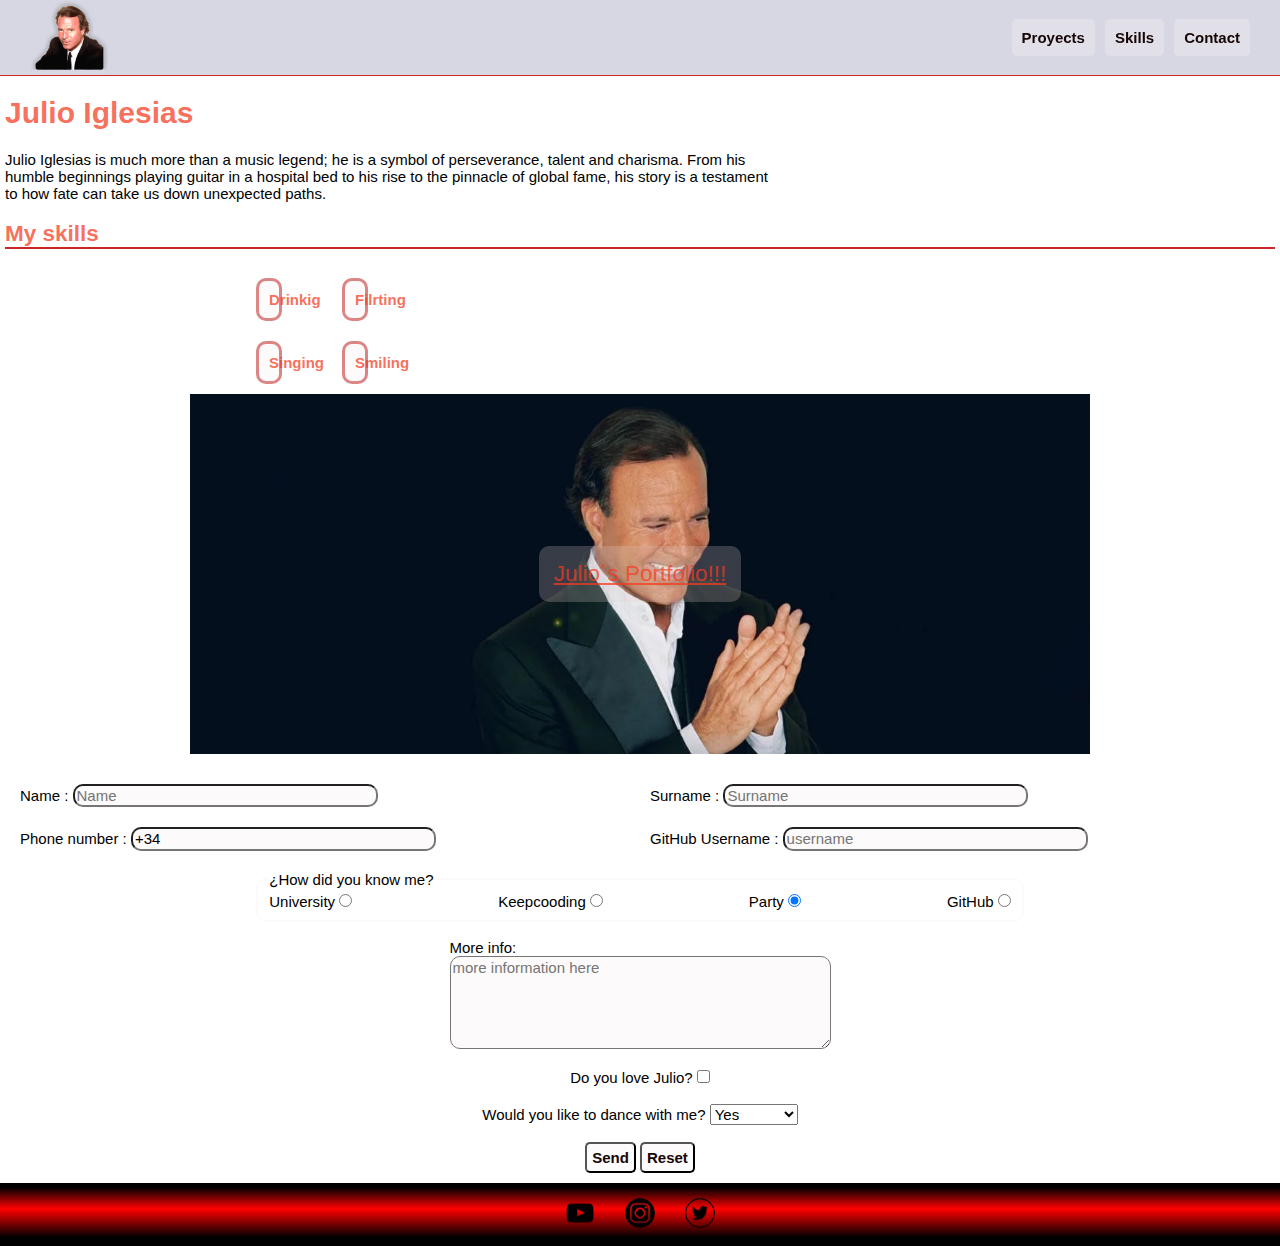
==== commit 614906d2: "adjusting some sizes" ====
--- a/index.html
+++ b/index.html
@@ -105,19 +105,19 @@
             </div>
             <div>
                 <label class="shadow" for="GitHub">GitHub</label>
-                <input type="radio" id="GitHub" name="how">
+                <input type="radio" id="GitHub" name="how" pattern="^@[^\s]+" required>
             </div>
         </fieldset>
         <br>
-        <div class="more_info">
-            <div>
-                <label for="info">More info:</label>
-            </div>
-            <div>
-                <textarea class="shadow" name="info" id="info" cols="40" rows="5" placeholder="more information here"
-                    maxlength="150"></textarea>
-            </div>
-        </div>
+        <section class="more_info">
+                <div>
+                    <label for="info">More info:</label>
+                </div>
+                <div>
+                    <textarea class="shadow" name="info" id="info" cols="40" rows="5" placeholder="more information here"
+                        maxlength="150"></textarea>
+                </div>
+        </section>
         <br>
         <div class="love">
             <div>
--- a/styles/banner.css
+++ b/styles/banner.css
@@ -1,6 +1,7 @@
 .banner {
-    height: 30vh;
-    max-width: 868px;
+    height: 40vh;
+    max-width: 900px;
+    margin: 0 auto;
     display: flex;                      
     align-items: center;               
     justify-content: center;            
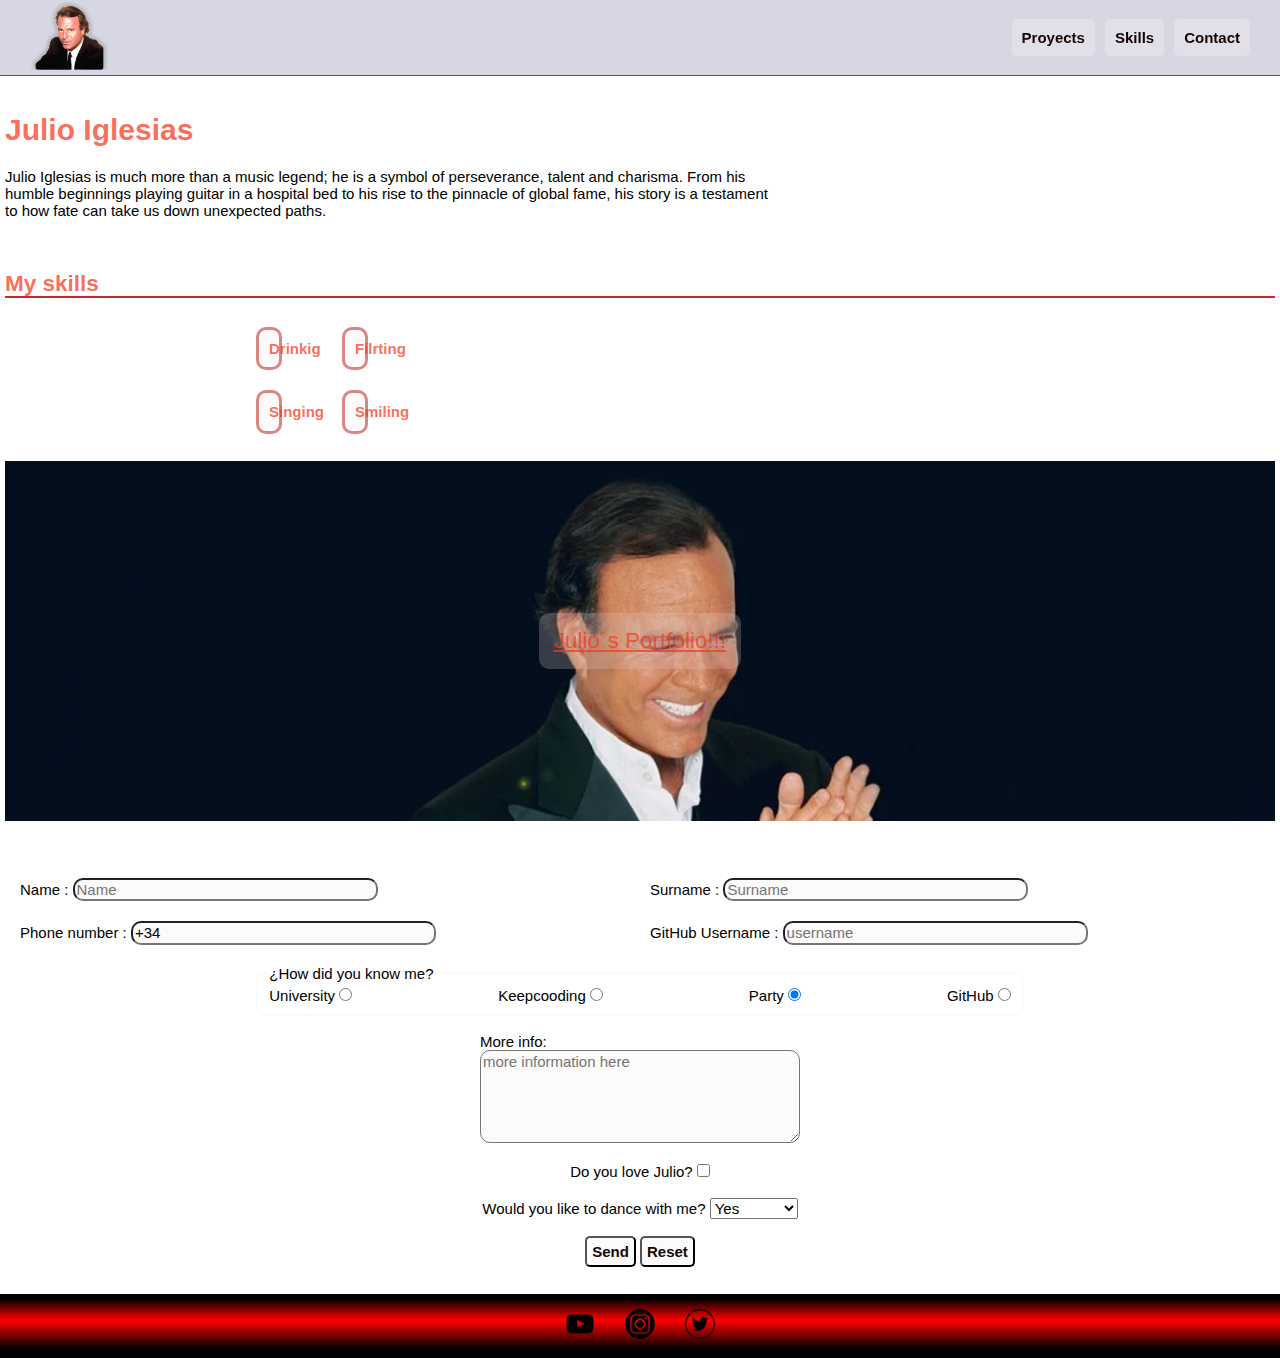
==== commit ccfcf1fe: "proycts grid done" ====
--- a/index.html
+++ b/index.html
@@ -28,7 +28,7 @@
             <a class="comps hiddenbtns" href="#Contact">Contact</a>
         </div>
     </header>
-
+    <br>
     <main class="main">
         <section class="name_description">
             <h1>Julio Iglesias</h1>
@@ -36,7 +36,7 @@
                 From his humble beginnings playing guitar in a hospital bed to his rise to the pinnacle of global fame,
                 his story is a testament to how fate can take us down unexpected paths.</p>
         </section>
-
+        <br>
         <section class="skills" id="Skills">
             <h2>My skills</h1>
                 <ul class="skill_list">
@@ -50,7 +50,7 @@
                     </div>
                 </ul>
         </section>
-
+        <br>
         <section class="banner">
             <img src="assets\app\body\banner768.webp" alt="julio iglesias clapping">
             <div class="content">
@@ -58,7 +58,7 @@
             </div>
         </section>
     </main>
-
+    <br>
     <form class="full-form" method="post">
         <section class="form">
             <div class="form_element" id="Contact">
@@ -83,7 +83,7 @@
             <br>
             <div class="form_element">
                 <label for="github">GitHub Username :</label>
-                <input class="shadow" type="text" name="github" id="github" placeholder="username"
+                <input class="shadow" type="text" name="github" id="github" pattern="^@[^\s]+" placeholder="username"
                     title="The username must contain only letters, numbers, and hyphens. It cannot start or end with a hyphen, and must be between 1 and 39 characters long."
                     required>
             </div>
@@ -110,13 +110,13 @@
         </fieldset>
         <br>
         <section class="more_info">
-                <div>
-                    <label for="info">More info:</label>
-                </div>
-                <div>
-                    <textarea class="shadow" name="info" id="info" cols="40" rows="5" placeholder="more information here"
-                        maxlength="150"></textarea>
-                </div>
+            <div>
+                <label for="info">More info:</label>
+            </div>
+            <div>
+                <textarea class="shadow" name="info" id="info" cols="40" rows="5" placeholder="more information here"
+                    maxlength="150"></textarea>
+            </div>
         </section>
         <br>
         <div class="love">
@@ -141,8 +141,7 @@
             </div>
         </div>
     </form>
-
-
+    <br>
     <footer class="footer">
         <a href="https://www.youtube.com/channel/UCRdbdzGS_oGvT1CttIUzPFA" target="_blank" rel="noopener noreferrer">
             <img class="png" src="assets\app\footer&header\yt.png" alt="my  youtube account">
--- a/styles/banner.css
+++ b/styles/banner.css
@@ -1,6 +1,6 @@
 .banner {
     height: 40vh;
-    max-width: 900px;
+    max-width: 100%;
     margin: 0 auto;
     display: flex;                      
     align-items: center;               
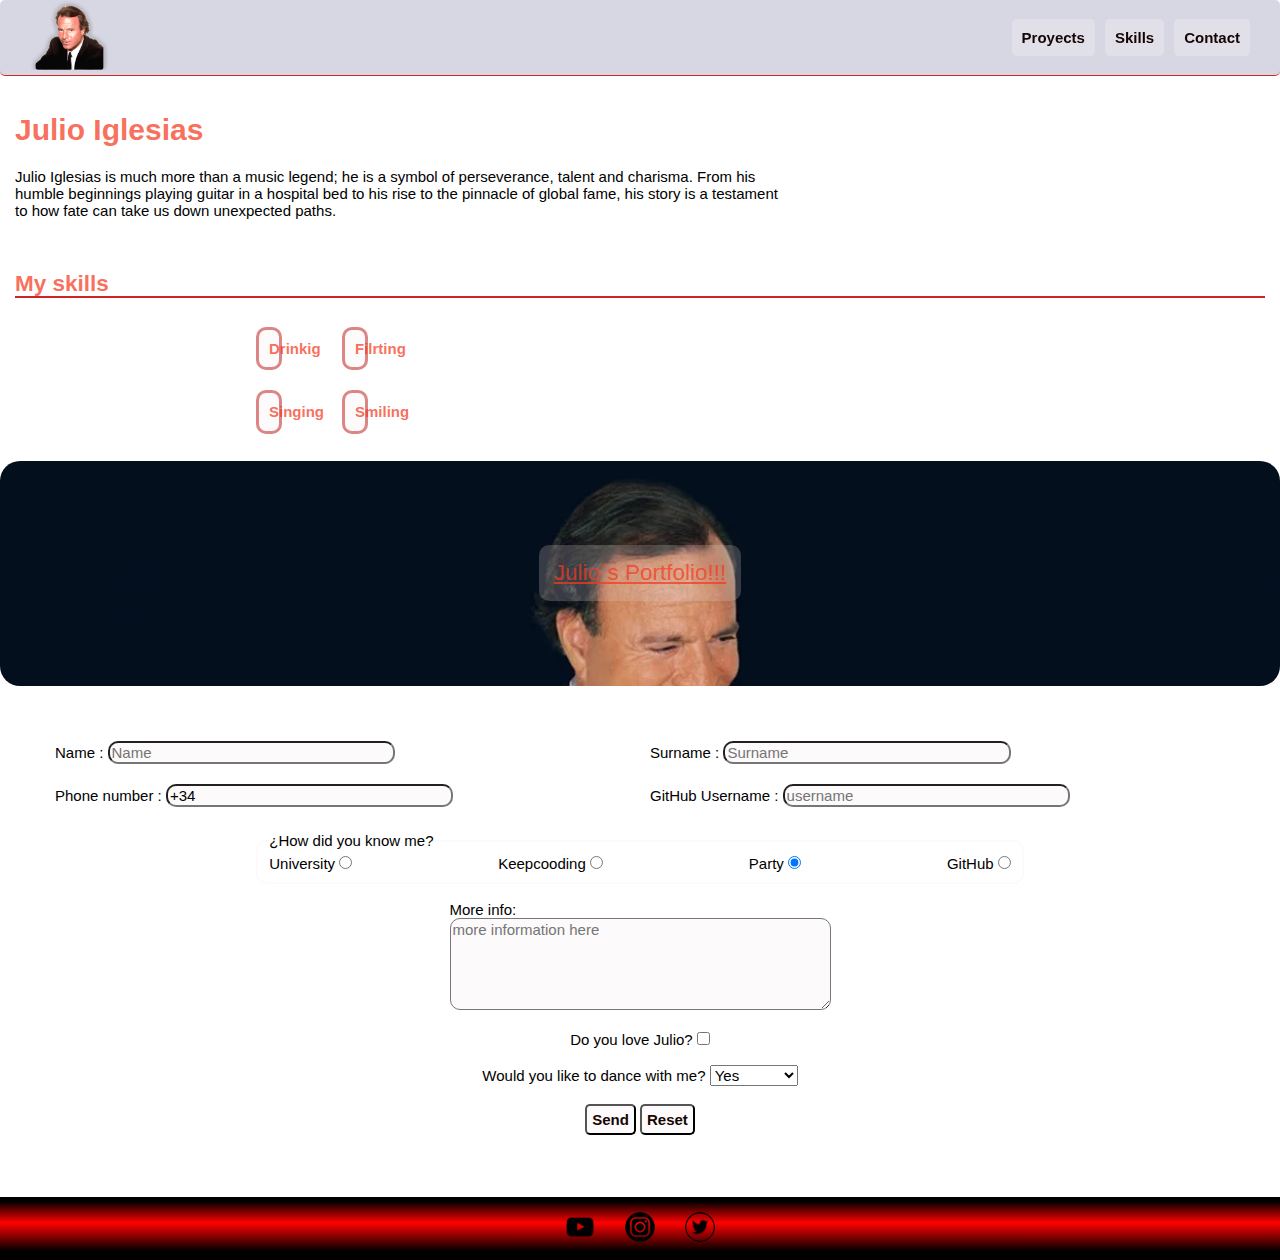
==== commit 4f875799: "readme finished, proyect ready" ====
--- a/index.html
+++ b/index.html
@@ -51,14 +51,13 @@
                 </ul>
         </section>
         <br>
-        <section class="banner">
-            <img src="assets\app\body\banner768.webp" alt="julio iglesias clapping">
-            <div class="content">
-                <a class="shadow" href="proyects.html">Julio´s Portfolio!!!</a>
-            </div>
-        </section>
     </main>
-    <br>
+    <section class="banner">
+        <img src="assets\app\body\banner768.webp" alt="julio iglesias clapping">
+        <div class="content">
+            <a class="shadow" href="proyects.html">Julio´s Portfolio!!!</a>
+        </div>
+    </section>
     <form class="full-form" method="post">
         <section class="form">
             <div class="form_element" id="Contact">
--- a/styles/common.css
+++ b/styles/common.css
@@ -1,7 +1,7 @@
 :root {
     --bg-color: #000000;
     --foot-bg: #f7f8f949;
-    --main-font: sans-serif;
+    --main-font: "Roboto", sans-serif;;
     --main-font-color: #ffffff;
     --bttn-font-colors: rgb(22, 5, 5);
     --head-color: rgba(196, 196, 213, 0.67);
@@ -15,7 +15,6 @@
     --bottom-border-color: rgb(205, 38, 38);
     --banners-bg-color: rgba(222, 204, 204, 0.239);
     font-size: 15px;
-    font-family: "Roboto", sans-serif;
     font-weight: 500;
 }
 
@@ -26,12 +25,11 @@
 }
 
 .main {
+    margin-left: 1rem;
+    margin-right: 1rem;
     h1 {
         color: var(--h-colors);
     }
-
-    margin-left: 5px;
-    margin-right: 5px;
 
     p {
         max-width: 768px;
@@ -39,7 +37,6 @@
 }
 
 @media print {
-
     .header,
     .footer {
         display: none;
--- a/styles/header.css
+++ b/styles/header.css
@@ -1,5 +1,6 @@
 
 .header{
+    border-radius: 5px;
     position: sticky;
     top: 0;
     z-index: 10;
--- a/styles/banner.css
+++ b/styles/banner.css
@@ -1,13 +1,13 @@
 .banner {
-    height: 40vh;
     max-width: 100%;
     margin: 0 auto;
+    height: 15rem;
     display: flex;                      
     align-items: center;               
     justify-content: center;            
     position: relative;
     overflow: hidden;
-    margin-bottom: 20px;
+    border-radius: 20px;
 
     .content {
         a{  
@@ -26,6 +26,6 @@
         height: auto;
         position: absolute;
         top: 0;                       
-        left: 0;                     
+        left: 0;
     }
 }
